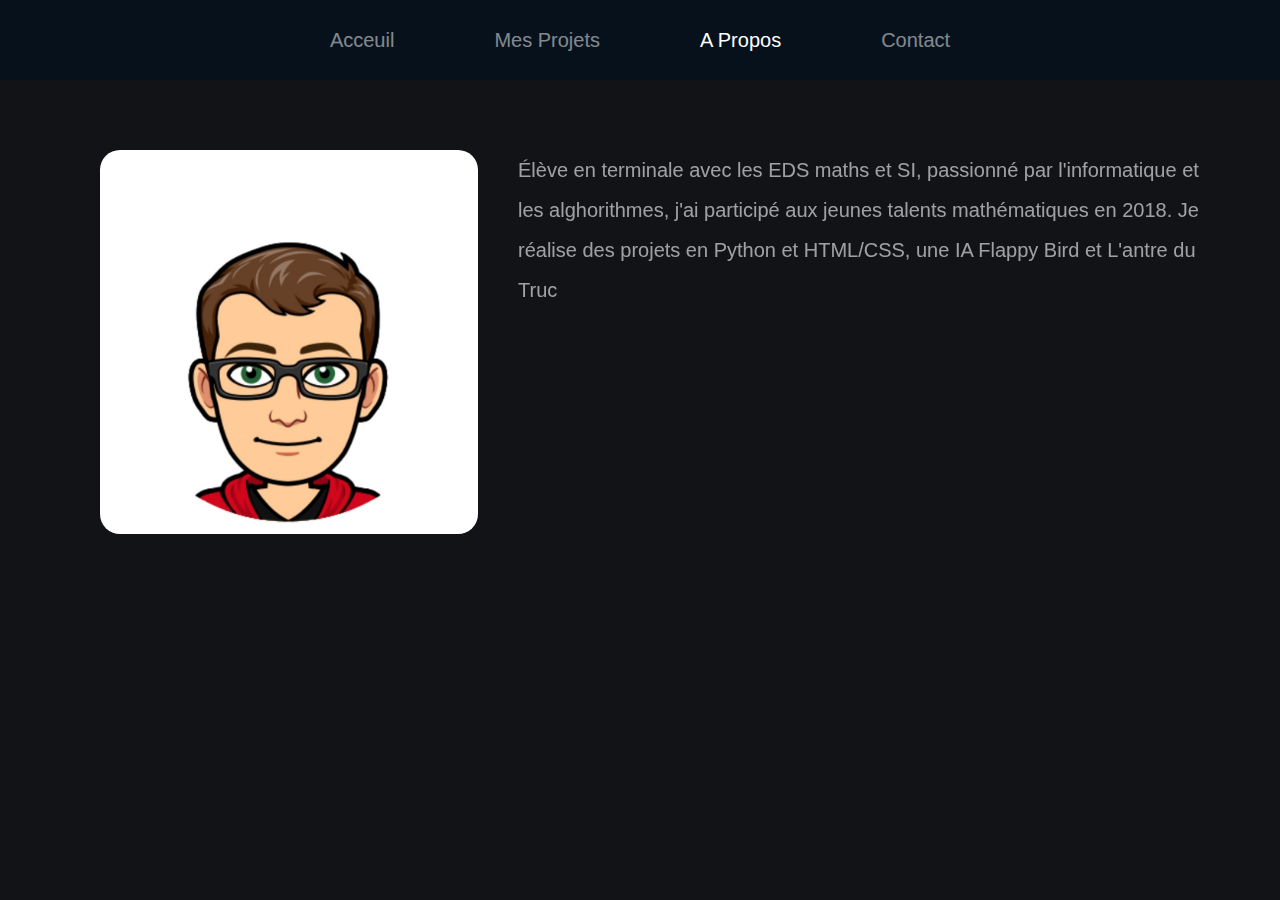
==== about.html @ 21a14294 "initial commit" ====
<!DOCTYPE html>
<html lang="fr">
<head>
  <meta charset="utf-8">
  <meta name="viewport" content='width=device-width, initial-scale=1.0'>
  <title>Fieu Émilien</title>

  <link rel="stylesheet" href="style.css">
</head>
<body>
<nav class="navbar">
  <ul class="link-group">
    <li class="link"><a href="index.html">Acceuil</a></li>
    <li class="link"><a href="projects.html">Mes Projets</a></li>
    <li class="link active "><a href="about.html">A propos</a></li>
    <li class="link"><a href="contact.html">Contact</a></li>
  </ul>
</nav>
<section class="about-section">

  <div class="about">
    <div class="about-img-container">
      <img src="img/bitmoji.jpg" class="about-img" alt="">
      <!--<button class="download-cv-btn">Télécharger mon CV </button>-->
    </div>
    <p class="about-info">Élève en terminale avec les EDS maths et SI, passionné par l'informatique et les alghorithmes, j'ai participé aux jeunes talents mathématiques en 2018. Je réalise des projets en Python et HTML/CSS, une IA Flappy Bird et L'antre du Truc </p>
  </div>
</section>


</body>
</html>
---- style.css ----
* {
    margin: 0;
    padding: 0;
    box-sizing: border-box;
}

body {
    width: 100%;
    max-width: 1400px;
    display: block;
    margin: auto;
    min-height: 100vh;
    background: #121317;
    font-family: sans-serif;
}

.navbar {
    width: 100%;
    position: fixed;
    top: 0;
    left: 0;
    display: flex;
    justify-content: center;
    z-index: 2;
    background: #06111C;
}

.link-group {
    list-style: none;
    display: flex;
}

.link a {
    color: white;
    opacity: 0.5;
    text-decoration: none;
    text-transform: capitalize;
    padding: 10px 30px;
    margin: 0 20px;
    line-height: 80px;
    transition: .5s;
    font-size: 20px;

}

.link a:hover, .link.active a {
    opacity: 1;
}


.home-section.active,
.project-section.active,
.about-section.active,
.contact-section.active {
    position: relative;
    opacity: 1;
    z-index: 1;
}

.home-section {
    width: 100%;
    height: 100vh;
    padding: 0 150px;
    display: flex;
    align-items: center;
    position: fixed;
    top: 0;
    opacity: 1;
    transition: 1s;
}

.hero-heading {
    color: white;
    font-size: 120px;
    text-transform: capitalize;
    font-weight: 300;
}

.project-section {
    width: 100%;
    /*min-height: 100vh;*/
    padding: 150px 100px 100px;
    /*position: fixed;*/
    top: 0;
    transition: 1s;
    opacity: 1;
}

.project-heading {
    font-size: 100px;
    background: #BEC7C7;
    text-transform: capitalize;
    text-align: center;
    margin-bottom: 50px;
    color: #121317;
    background-clip: text;
    -webkit-background-clip: text;
    -webkit-text-stroke: 8px transparent;
}

.project-container {
    display: grid;
    grid-template-columns: repeat(2, 1fr);
    gap: 100px;
}

.project-card {
    height: 400px;
    position: relative;

}

.project-image {
    width: 100%;
    height: 100%;
    position: absolute;
    top: 0;
    left: 0;
    object-fit: cover;
    transition: 0.5s;
    border-radius: 20px
}

.project-content {
    position: relative;
    padding: 40px;
    color: white;
    transition: 0.5s;
    opacity: 0;
}

.project-title {
    font-size: 50px;
    text-transform: capitalize;
    text-align: center;
    font-weight: 300;
}

.project-info {
    margin: 40px;
    font-size: 20px;
    line-height: 30px;
    text-align: center;
}

.project-btn-grp {
    display: grid;
    grid-template-columns: repeat(2, 1fr);
    gap: 20px;
}

.project-btn {
    height: 40px;
    text-transform: capitalize;
    font-size: 18px;
    border: none;
    background: #121317;
    color: white;
    cursor: pointer;
}

.project-btn.live {
    background: none;
    border: 2px solid white;

}

.project-card:hover .project-image {

    filter: brightness(50%) blur(20px);
}

.project-card:hover .project-content {
    opacity: 1;
}

.project-card:hover .project-questionnaire {
    filter: brightness(0.5) blur(20px)
}

.about-section {
    width: 100%;
    min-height: 100vh;
    padding: 150px 100px 0;
    position: fixed;
    top: 0;
    transition: 1s;
}


.about {
    width: 100%;
    display: grid;
    grid-template-columns: 35% 65%;
    gap: 40px;
}

.about-img-container {
    position: relative;
}

.about-info {
    color: white;
    opacity: 0.6;
    font-size: 20px;
    line-height: 40px;
}

.about-img {
    width: 100%;
    height: 100%;
    object-fit: cover;
    border-radius: 20px;
}

.download-cv-btn {
    position: absolute;
    bottom: 20px;
    left: 50%;
    transform: translate(-50%);
    padding: 10px 20px;
    color: white;
    border: none;
    font-size: 16px;
    text-transform: capitalize;
    cursor: pointer;
    transition: .5s;
    background: rgba(0, 0, 0, 0.5);

}

.download-cv-btn:hover {
    background: black;
}

.contact-section {
    position: fixed;
    top: 0;
    transition: 1s;
    padding: 100px 150px;
    height: 100vh;
    display: grid;
    grid-template-columns: repeat(2, 1fr);
    gap: 50px;
}

.contact-form input, .contact-form textarea {
    width: 100%;
    height: 40px;
    background: #6e7474;
    border: 1px solid white;
    margin-bottom: 30px;
    border-radius: 5px;
    text-transform: capitalize;
    color: white;
    padding: 5px 10px;
}

::placeholder {
    color: white
}

#msg {
    height: 280px;
    resize: none;
    font-family: sans-serif;
}

.form-submit-btn {
    background: #BB2020;
    color: white;
    text-transform: capitalize;
    padding: 15px 40px;
    display: block;
    margin: auto;
    border-radius: 10px;
    border: none;
    cursor: pointer;
}

.map {
    width: 100%;
    height: 100%;
    padding: 10px;
    border: 2px solid white;
    background: rgba(255, 255, 255, 0.2);
    border-radius: 10px;
}

.map iframe {
    width: 100%;
    height: 100%;
    border-radius: 5px;
}

.contact-info {
    margin-top: 50px;
    color: white;

}

.contact-list {
    line-height: 2em;
}
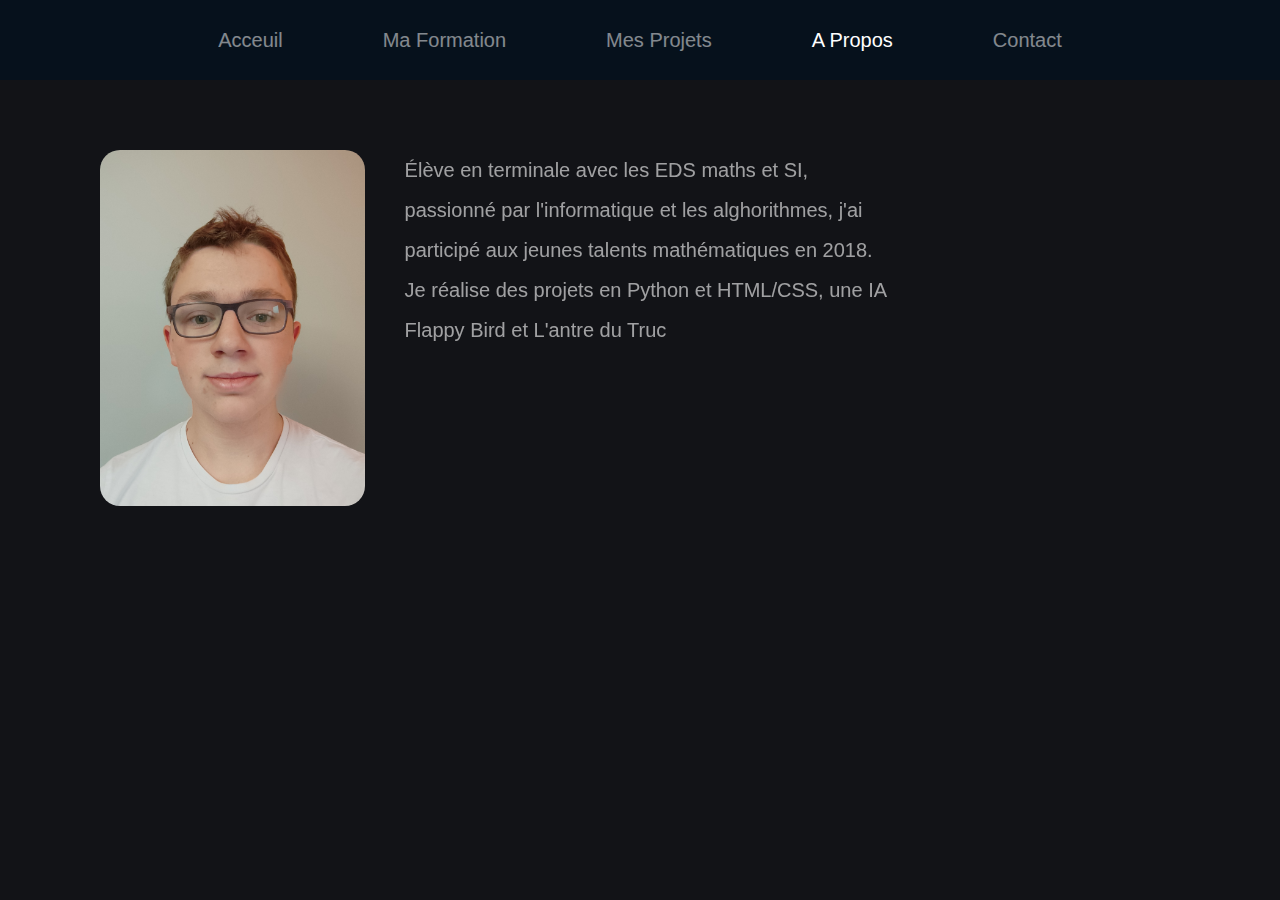
==== commit d34175f7: "ajout de l'onglet formation" ====
--- a/about.html
+++ b/about.html
@@ -11,6 +11,8 @@
 <nav class="navbar">
   <ul class="link-group">
     <li class="link"><a href="index.html">Acceuil</a></li>
+    <li class="link"><a href="formation.html">Ma formation</a></li>
+
     <li class="link"><a href="projects.html">Mes Projets</a></li>
     <li class="link active "><a href="about.html">A propos</a></li>
     <li class="link"><a href="contact.html">Contact</a></li>
@@ -20,7 +22,7 @@
 
   <div class="about">
     <div class="about-img-container">
-      <img src="img/bitmoji.jpg" class="about-img" alt="">
+      <img src="img/photo.jpg" class="about-img" alt="">
       <!--<button class="download-cv-btn">Télécharger mon CV </button>-->
     </div>
     <p class="about-info">Élève en terminale avec les EDS maths et SI, passionné par l'informatique et les alghorithmes, j'ai participé aux jeunes talents mathématiques en 2018. Je réalise des projets en Python et HTML/CSS, une IA Flappy Bird et L'antre du Truc </p>
--- a/style.css
+++ b/style.css
@@ -1,3 +1,5 @@
+@import url('https://fonts.googleapis.com/css?family=Saira+Extra+Condensed:100,200,300,400,500,600,700,800|Saira:100,200,300,400,500,600,700,800');
+
 * {
     margin: 0;
     padding: 0;
@@ -189,7 +191,7 @@
 
 
 .about {
-    width: 100%;
+    width: 70%;
     display: grid;
     grid-template-columns: 35% 65%;
     gap: 40px;
@@ -301,4 +303,77 @@
 
 .contact-list {
     line-height: 2em;
+}
+
+
+
+#timeline-content {
+    margin-top: 50px;
+    text-align: center;
+}
+.timeline {
+    border-left: 4px solid #258685;
+    border-bottom-right-radius: 4px;
+    border-top-right-radius: 4px;
+    background: rgba(255,255,255,0.03);
+    color: rgba(255,255,255,0.8);
+    font-family: 'Chivo', sans-serif;
+    margin: 50px auto;
+    letter-spacing: 0.5px;
+    position: relative;
+    line-height: 1.4em;
+    font-size: 1.03em;
+    padding: 50px;
+    list-style: none;
+    text-align: left;
+    font-weight: 100;
+    max-width: 30%;
+}
+.timeline h1 {
+    font-family: 'Saira', sans-serif;
+    letter-spacing: 1.5px;
+    font-weight: 100;
+    font-size: 1.4em;
+}
+.timeline h2, .timeline h3 {
+    font-family: 'Saira', sans-serif;
+    letter-spacing: 1.5px;
+    font-weight: 400;
+    font-size: 1.4em;
+}
+.timeline .event {
+    border-bottom: 1px dashed rgba(255,255,255,0.1);
+    padding-bottom: 25px;
+    margin-bottom: 50px;
+    position: relative;
+}
+.timeline .event:last-of-type {
+    padding-bottom: 0;
+    margin-bottom: 0;
+    border: none;
+}
+.timeline .event:before, .timeline .event:after {
+    position: absolute;
+    display: block;
+    top: 0;
+}
+.timeline .event:before {
+    left: -217.5px;
+    color: rgba(255,255,255,0.4);
+    content: attr(data-date);
+    text-align: right;
+    font-weight: 100;
+    font-size: 0.9em;
+    min-width: 120px;
+    font-family: 'Saira', sans-serif;
+}
+.timeline .event:after {
+    box-shadow: 0 0 0 4px #258685;
+    left: -57.85px;
+    background: #313534;
+    border-radius: 50%;
+    height: 11px;
+    width: 11px;
+    content: "";
+    top: 5px;
 }